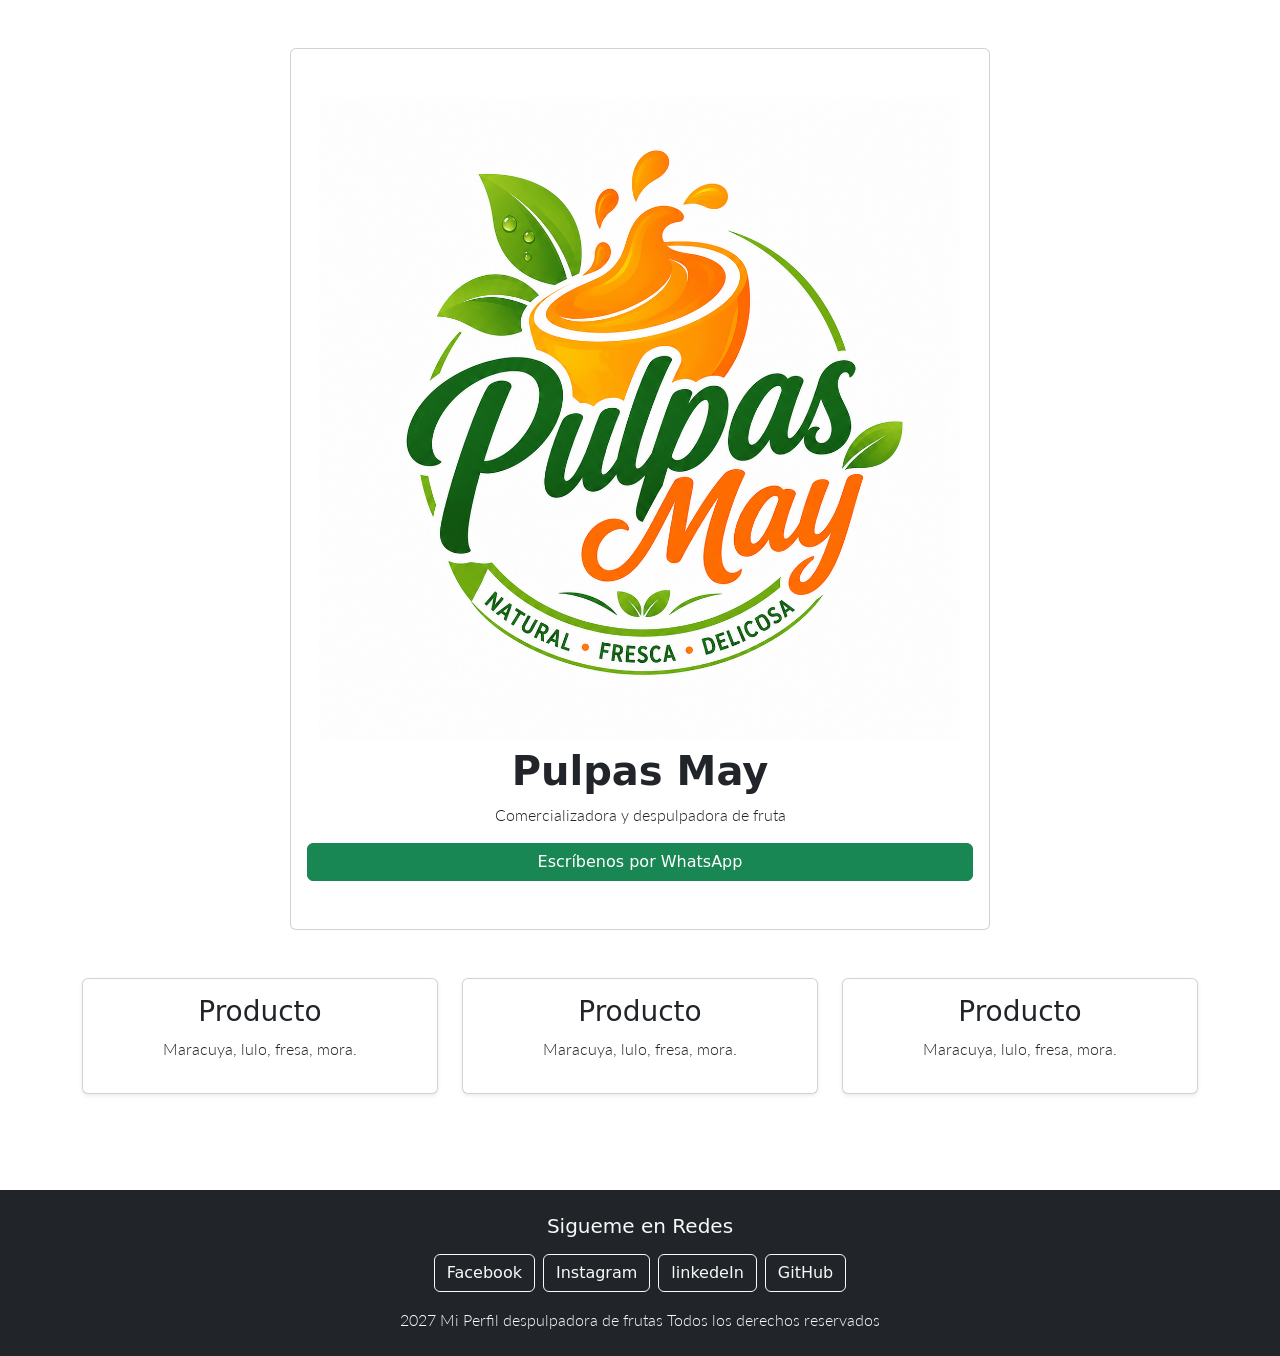
==== index.html @ da0bc2ca "Primer commit PROYECTO ADSO 44" ====
<!DOCTYPE html>
<html lang="en">
<head>
    <meta charset="UTF-8">
    <meta name="viewport" content="width=device-width, initial-scale=1.0">
    <title>Document</title>

    <!--bootstrap-->

    <link href="https://cdn.jsdelivr.net/npm/bootstrap@5.3.8/dist/css/bootstrap.min.css" rel="stylesheet" integrity="sha384-sRIl4kxILFvY47J16cr9ZwB07vP4J8+LH7qKQnuqkuIAvNWLzeN8tE5YBujZqJLB" crossorigin="anonymous">

    <!--google font -->

    <link rel="preconnect" href="https://fonts.googleapis.com">
    <link rel="preconnect" href="https://fonts.gstatic.com" crossorigin>
    <link href="https://fonts.googleapis.com/css2?family=Lato:ital,wght@0,100;0,300;0,400;0,700;0,900;1,100;1,300;1,400;1,700;1,900&family=Montserrat:ital,wght@0,100..900;1,100..900&display=swap" rel="stylesheet">
    
    <!--Css  propio-->
    
    <link rel="stylesheet" href="estilo.css">
</head>
<body>
    <div class="container  py-5">
        
        <div class="card shadox mx-auto perfil" style="max-width: 700px;">

            <div class="card-body text-center py-5">

                <img
                src="/img/Pulpas May LOGO.png"
                width="150"
                class="rounde-circle mb-2 container-fluid"
                alt="Foto perfil">

                <h1 class="fw-bold">
                    Pulpas May
                </h1>

                <P class="text-secundary">
                    Comercializadora y despulpadora de fruta
                </P>
                
                <a href="https://wa.me/573204789913? text= Hola Quiero Contactarme Contigo"
                target="_blank"
                class="btn btn-success container-fluid"
                
                >Escríbenos por WhatsApp</a>

            </div>
        </div>


                
         <div class="row mt-4 g-4">


            <div class="col-md-4">
                <div class="card h-80 shadow-sm">
                     <div class="card-body text-center">
                         <h3>Producto</h3>
                         <p>
                             Maracuya, lulo, fresa, mora.
                         </p>
                    
                    </div>
                 
                </div>
            
            </div>

            <div class="col-md-4">
                <div class="card h-80 shadow-sm">
                     <div class="card-body text-center">
                         <h3>Producto</h3>
                         <p>
                             Maracuya, lulo, fresa, mora.
                         </p>
                    
                    </div>
                 
                </div>
            
            </div>

            <div class="col-md-4">
                <div class="card h-80 shadow-sm">
                     <div class="card-body text-center">
                         <h3>Producto</h3>
                         <p>
                             Maracuya, lulo, fresa, mora.
                         </p>
                    
                    </div>
                 
                </div>
            
            </div>
        
        </div>

    </div>

    <!--pie de la pagina-->

    <footer class="bg-dark text-light text-center py-4 mt-5">
        <div class="container">
            <h5 class="mb-3">Sigueme en Redes</h5>

            <div class="d-grid gap-2 d-md-flex justify-content-md-center gb-3 mb-3">


                <a
                href="https://www.facebook.com/share/1FVwcFzs66/"
                class="btn btn-outline-light"
                target="_blank"
                >Facebook</a>
                
                <a 
                href="https://www.instagram.com/henryramirez6861?stkn=cTl6eXVyeG9qY28="
                class="btn btn-outline-light"
                 target="_blank"
                >Instagram</a>

                <a 
                href="#"
                class="btn btn-outline-light"
                 target="_blank"
                >linkedeIn</a>
                

                <a 
                href="#"
                class="btn btn-outline-light"
                 target="_blank"
                >GitHub</a>


            </div>

            <p class="mb-0">
                2027 Mi Perfil despulpadora de frutas  Todos los derechos reservados
            </p>
            
        </div>
        
    </footer>




</body>
</html>
---- estilo.css ----
.lato-regular {
  font-family: "Lato", sans-serif;
  font-weight: 400;
  font-style: normal;
}

.lato-bold {
  font-family: "Lato", sans-serif;
  font-weight: 700;
  font-style: normal;
}

.lato-black-italic {
  font-family: "Lato", sans-serif;
  font-weight: 900;
  font-style: italic;
}

.lato-light {
  font-family: "Lato", sans-serif;
  font-weight: 300;
  font-style: normal;
}

p {

  font-family: "Lato", sans-serif;
  font-weight: 300;
  font-style: normal;

}
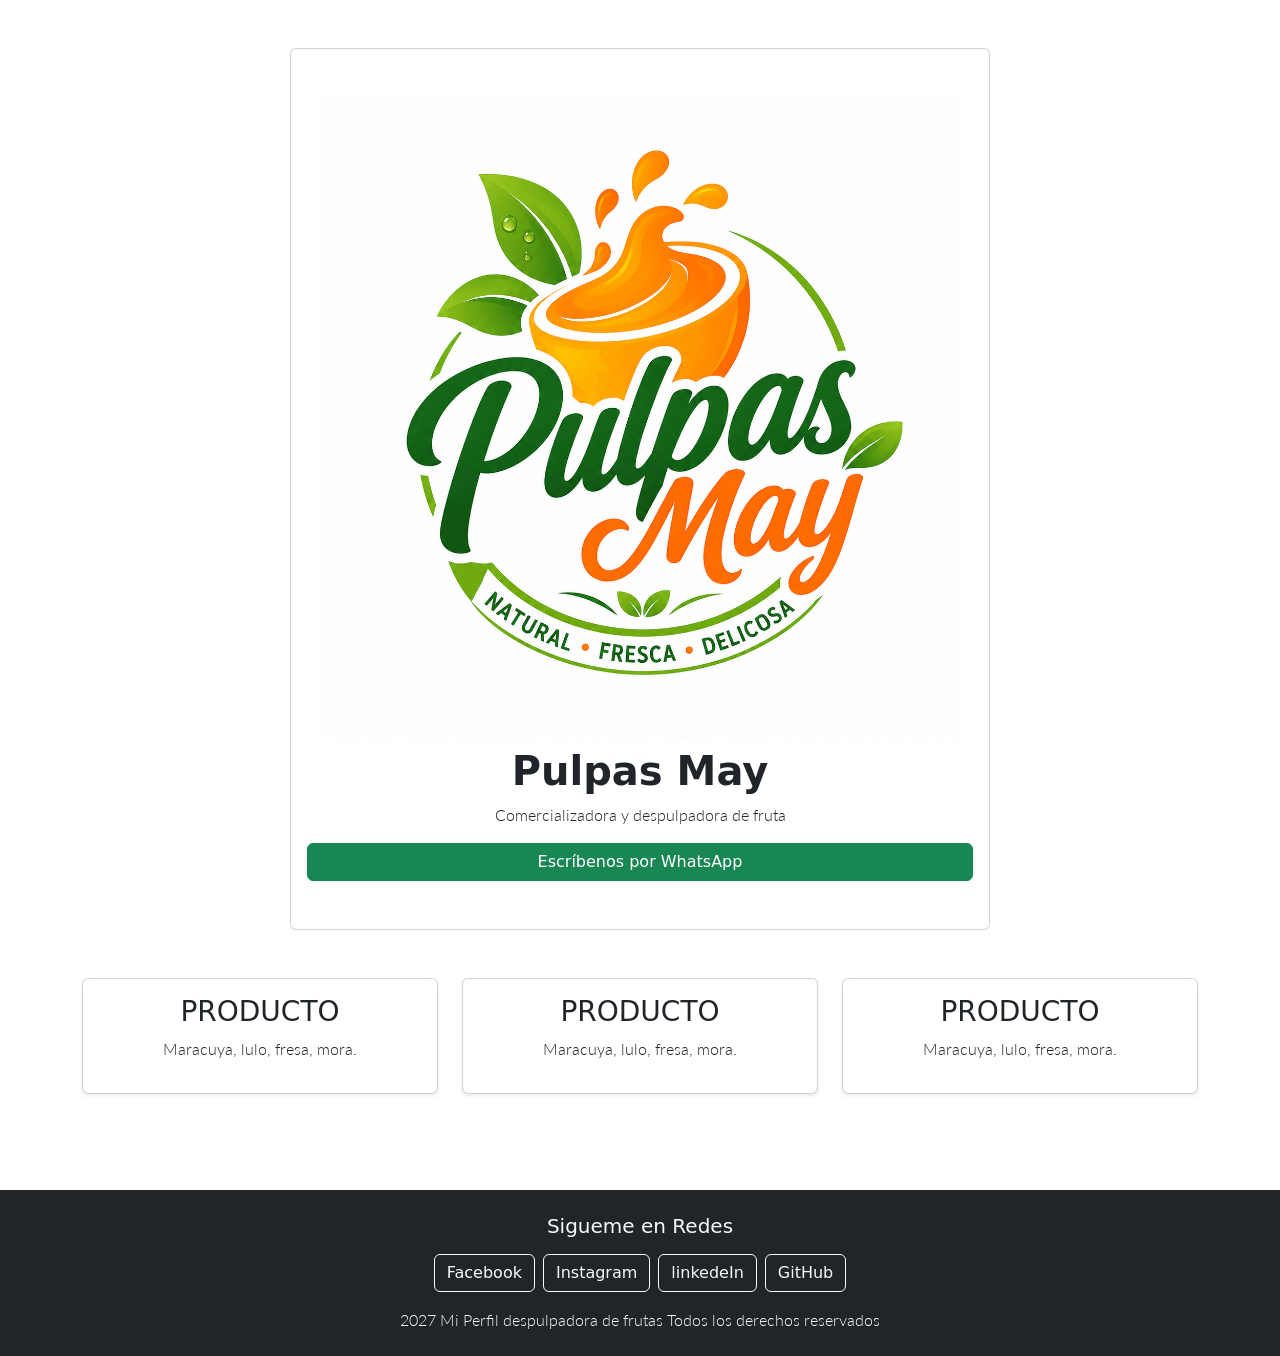
==== commit e85d9581: "Actualiza proyecto en la rama experimento2" ====
--- a/index.html
+++ b/index.html
@@ -57,7 +57,7 @@
             <div class="col-md-4">
                 <div class="card h-80 shadow-sm">
                      <div class="card-body text-center">
-                         <h3>Producto</h3>
+                         <h3>PRODUCTO</h3>
                          <p>
                              Maracuya, lulo, fresa, mora.
                          </p>
@@ -71,7 +71,7 @@
             <div class="col-md-4">
                 <div class="card h-80 shadow-sm">
                      <div class="card-body text-center">
-                         <h3>Producto</h3>
+                         <h3>PRODUCTO</h3>
                          <p>
                              Maracuya, lulo, fresa, mora.
                          </p>
@@ -85,7 +85,7 @@
             <div class="col-md-4">
                 <div class="card h-80 shadow-sm">
                      <div class="card-body text-center">
-                         <h3>Producto</h3>
+                         <h3>PRODUCTO</h3>
                          <p>
                              Maracuya, lulo, fresa, mora.
                          </p>
@@ -93,7 +93,7 @@
                     </div>
                  
                 </div>
-            
+        
             </div>
         
         </div>
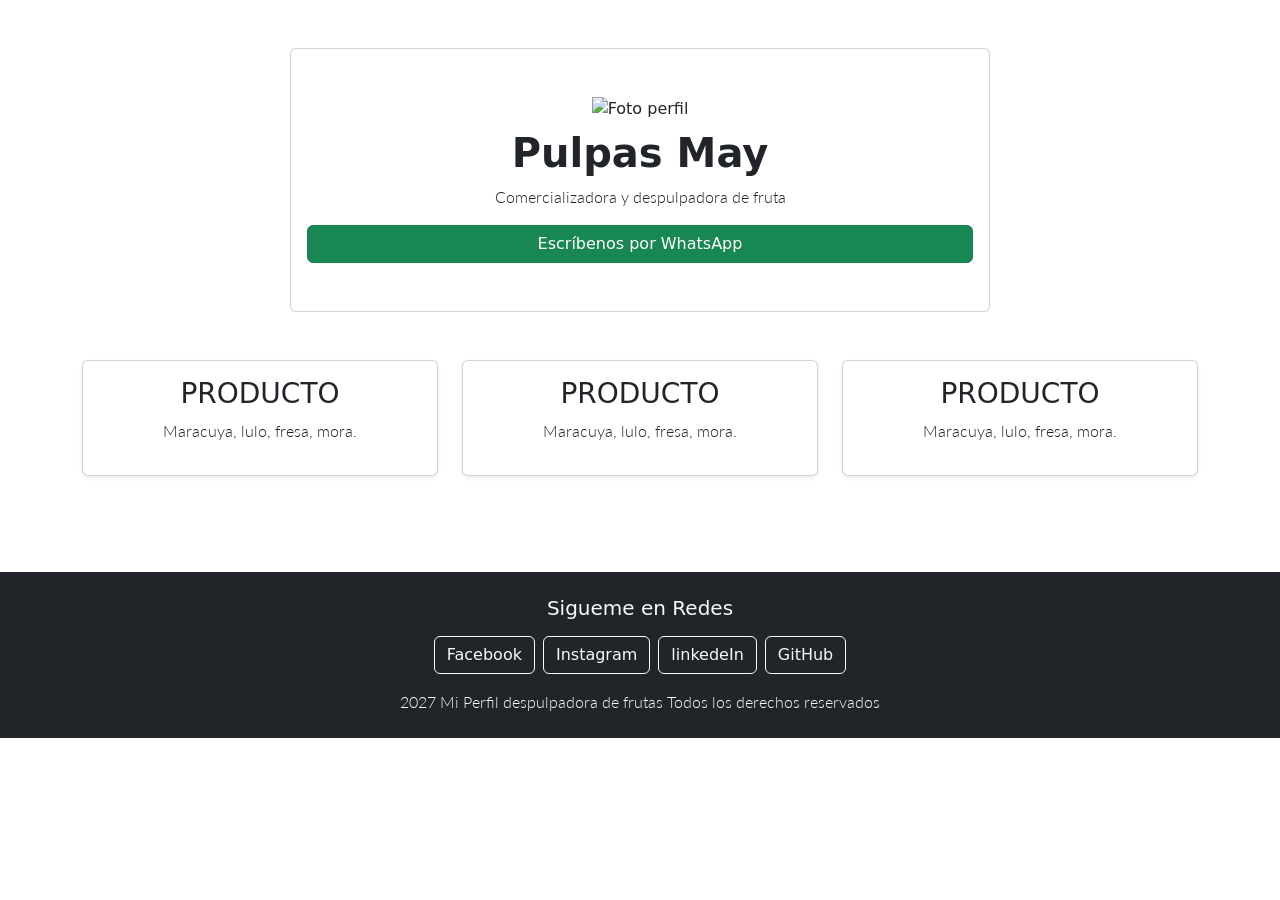
==== commit aa96ec31: "Corrigiendo ruta de imagen y actualizando proyecto" ====
--- a/index.html
+++ b/index.html
@@ -27,7 +27,7 @@
             <div class="card-body text-center py-5">
 
                 <img
-                src="/img/Pulpas May LOGO.png"
+                src="Pulpas May LOGO.png"
                 width="150"
                 class="rounde-circle mb-2 container-fluid"
                 alt="Foto perfil">
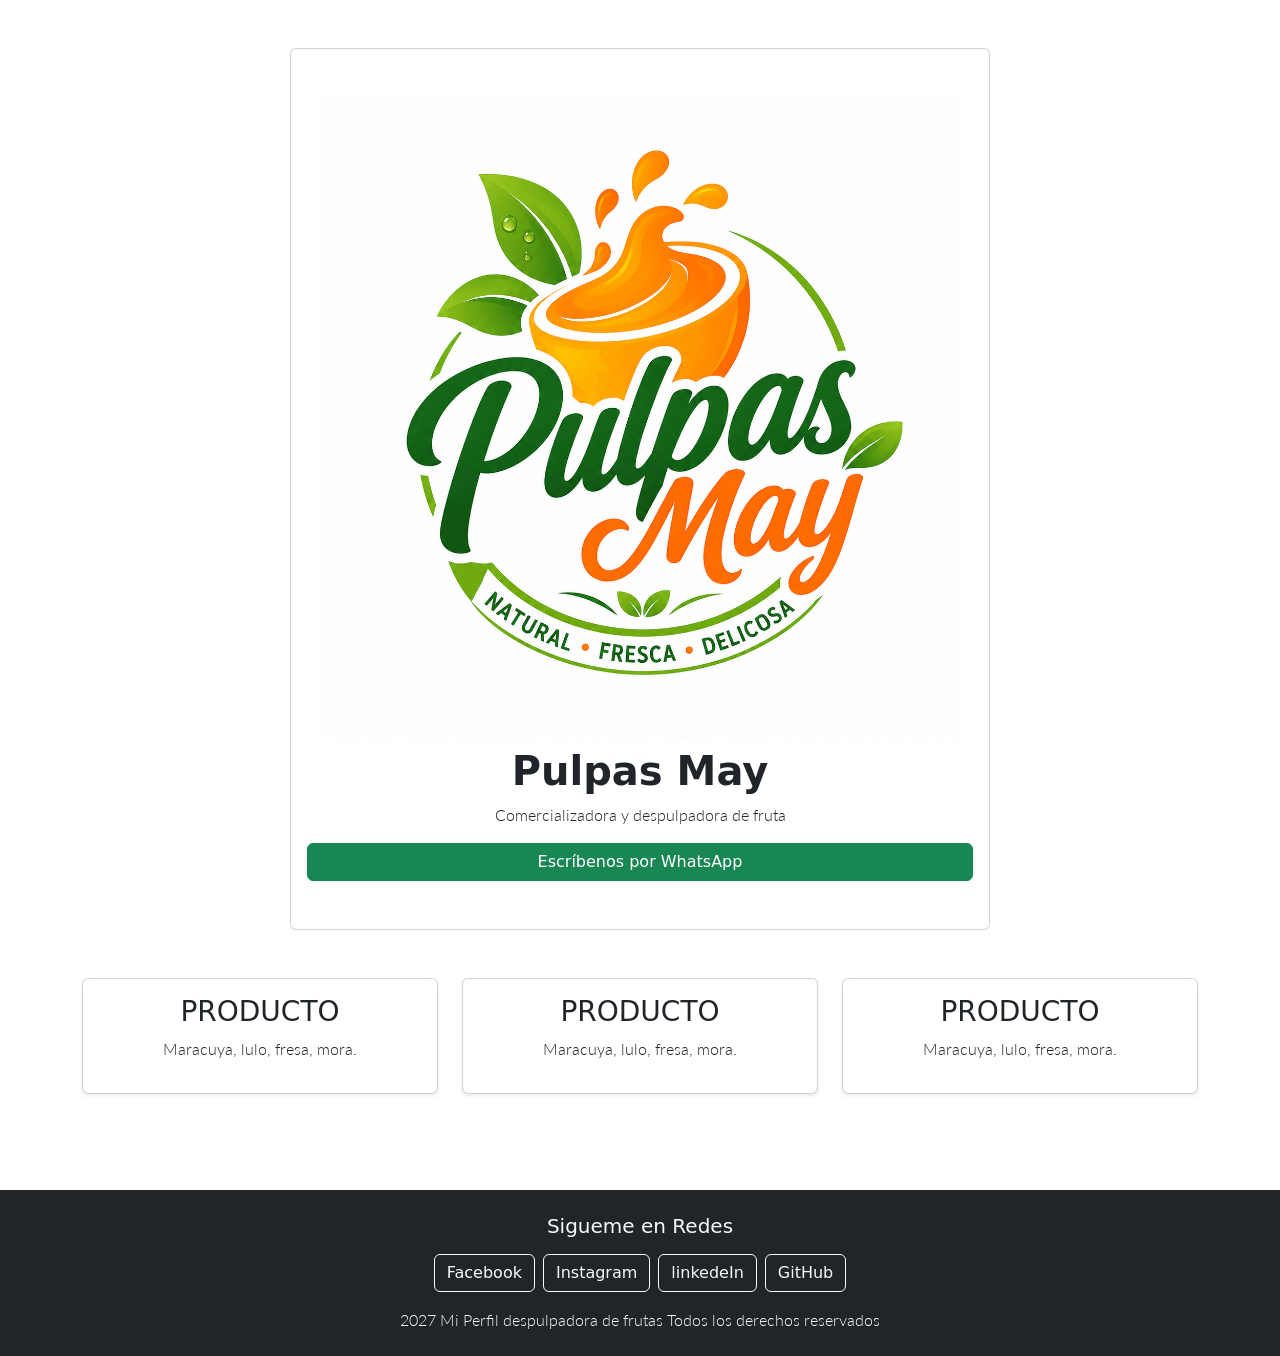
==== commit 94a99a91: "Cambiando nombre de imagen para corregir ruta" ====
--- a/index.html
+++ b/index.html
@@ -27,7 +27,7 @@
             <div class="card-body text-center py-5">
 
                 <img
-                src="Pulpas May LOGO.png"
+                src="/img/Pulpas-May-LOGO.png"
                 width="150"
                 class="rounde-circle mb-2 container-fluid"
                 alt="Foto perfil">
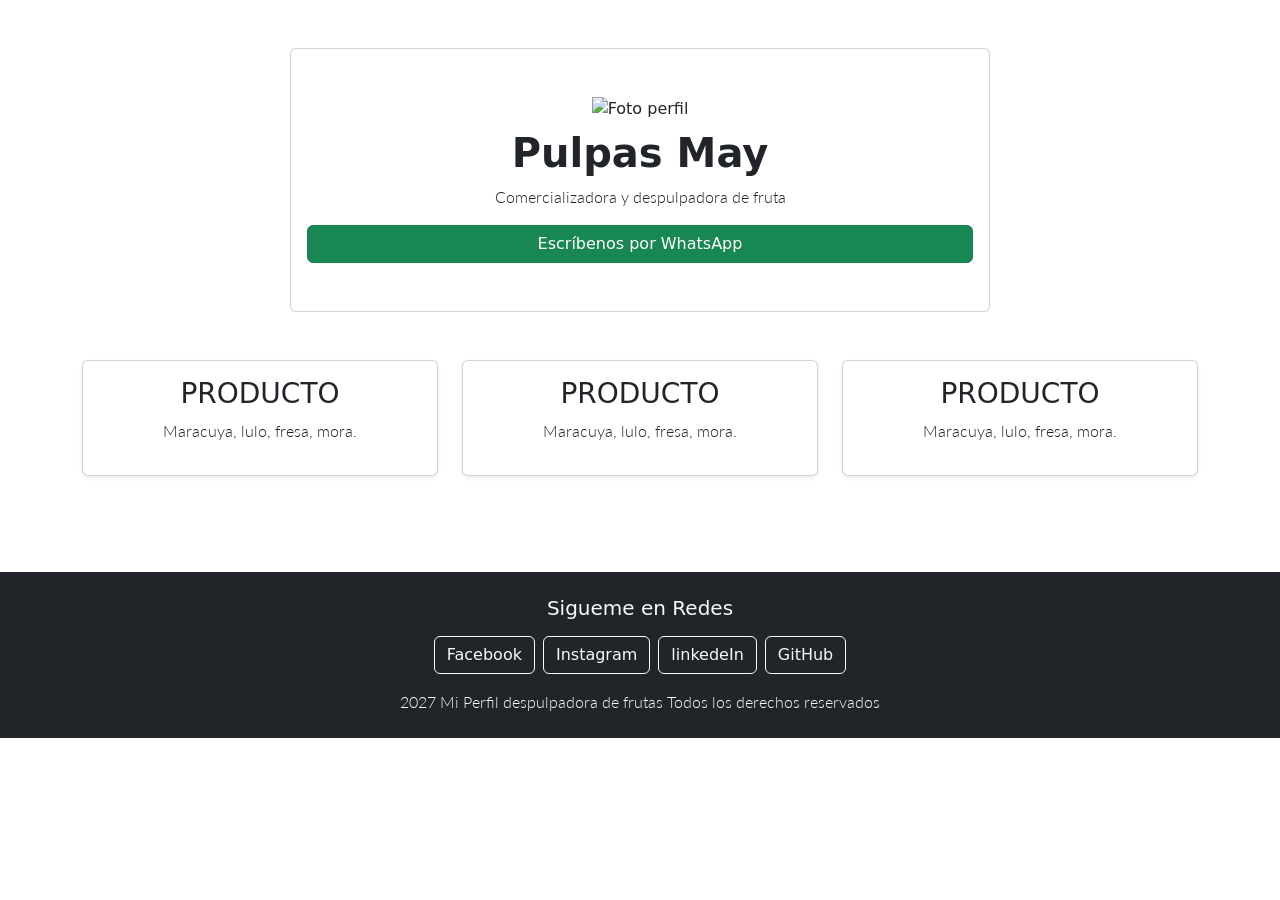
==== commit 6a1244a3: "Corrigiendo logo y actualizando main" ====
--- a/index.html
+++ b/index.html
@@ -27,7 +27,7 @@
             <div class="card-body text-center py-5">
 
                 <img
-                src="/img/Pulpas-May-LOGO.png"
+                src="Pulpas-May-LOGO.png"
                 width="150"
                 class="rounde-circle mb-2 container-fluid"
                 alt="Foto perfil">
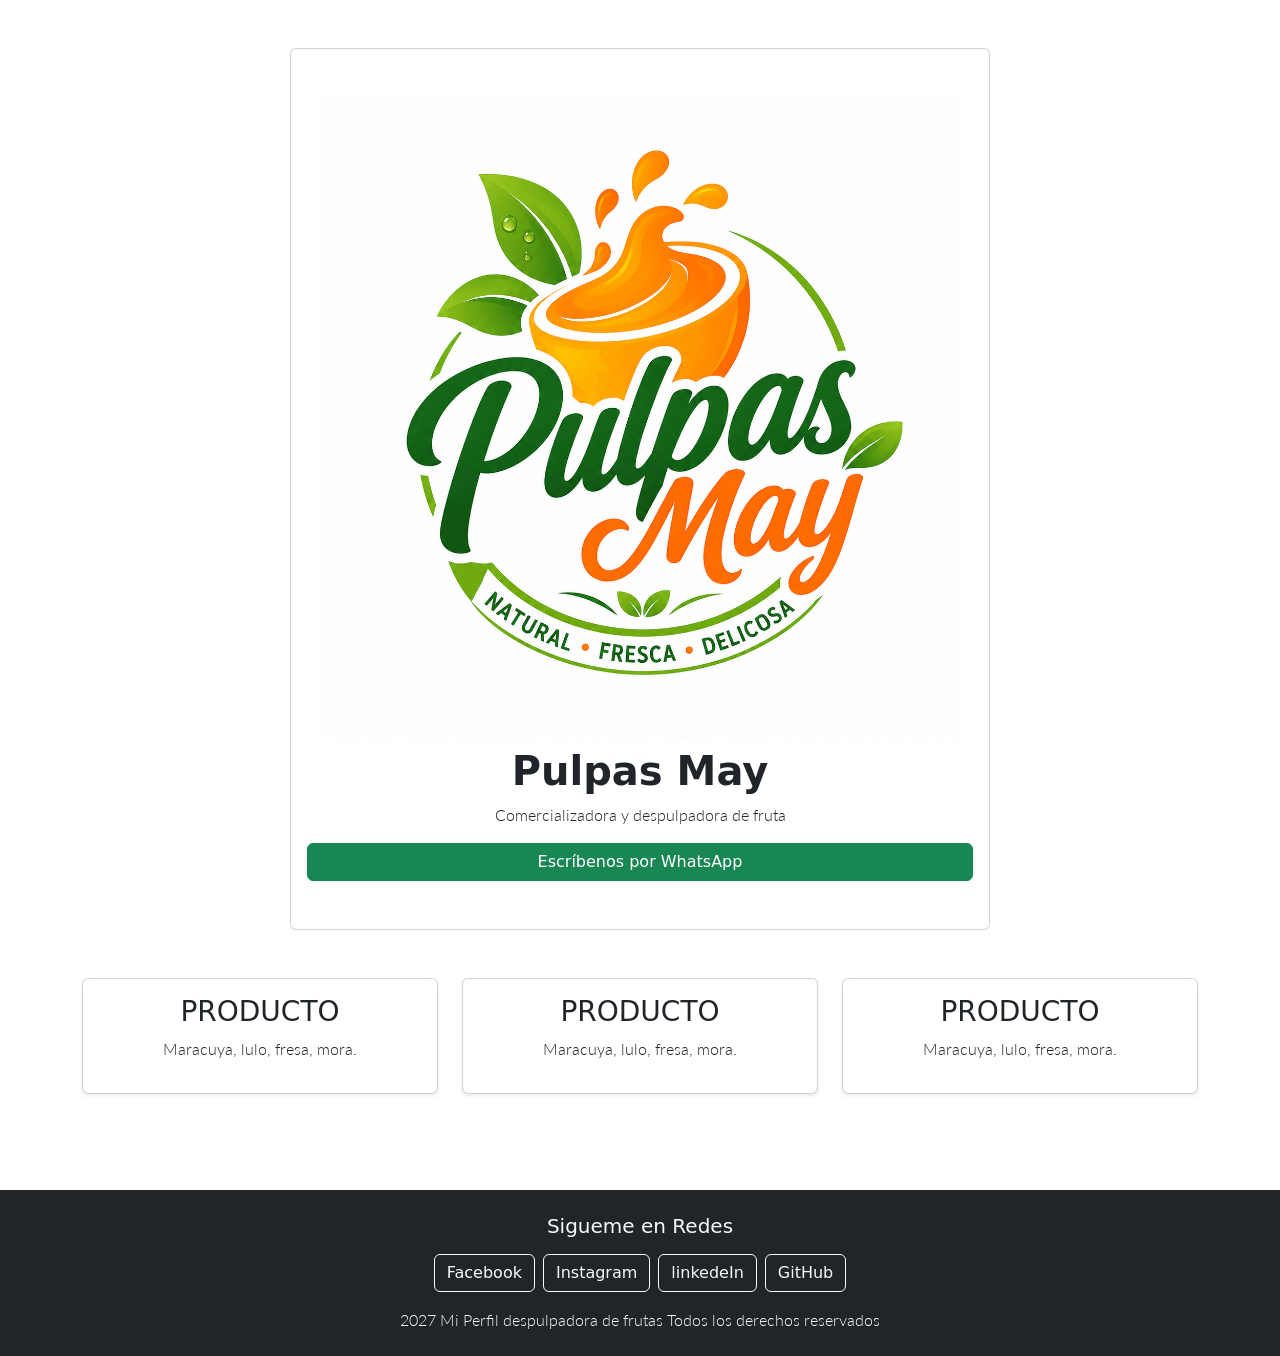
==== commit 1213743a: "Cambiando nombre de imagen para corregir ruta" ====
--- a/index.html
+++ b/index.html
@@ -27,7 +27,7 @@
             <div class="card-body text-center py-5">
 
                 <img
-                src="Pulpas-May-LOGO.png"
+                src="img/Pulpas-May-LOGO.png"
                 width="150"
                 class="rounde-circle mb-2 container-fluid"
                 alt="Foto perfil">
